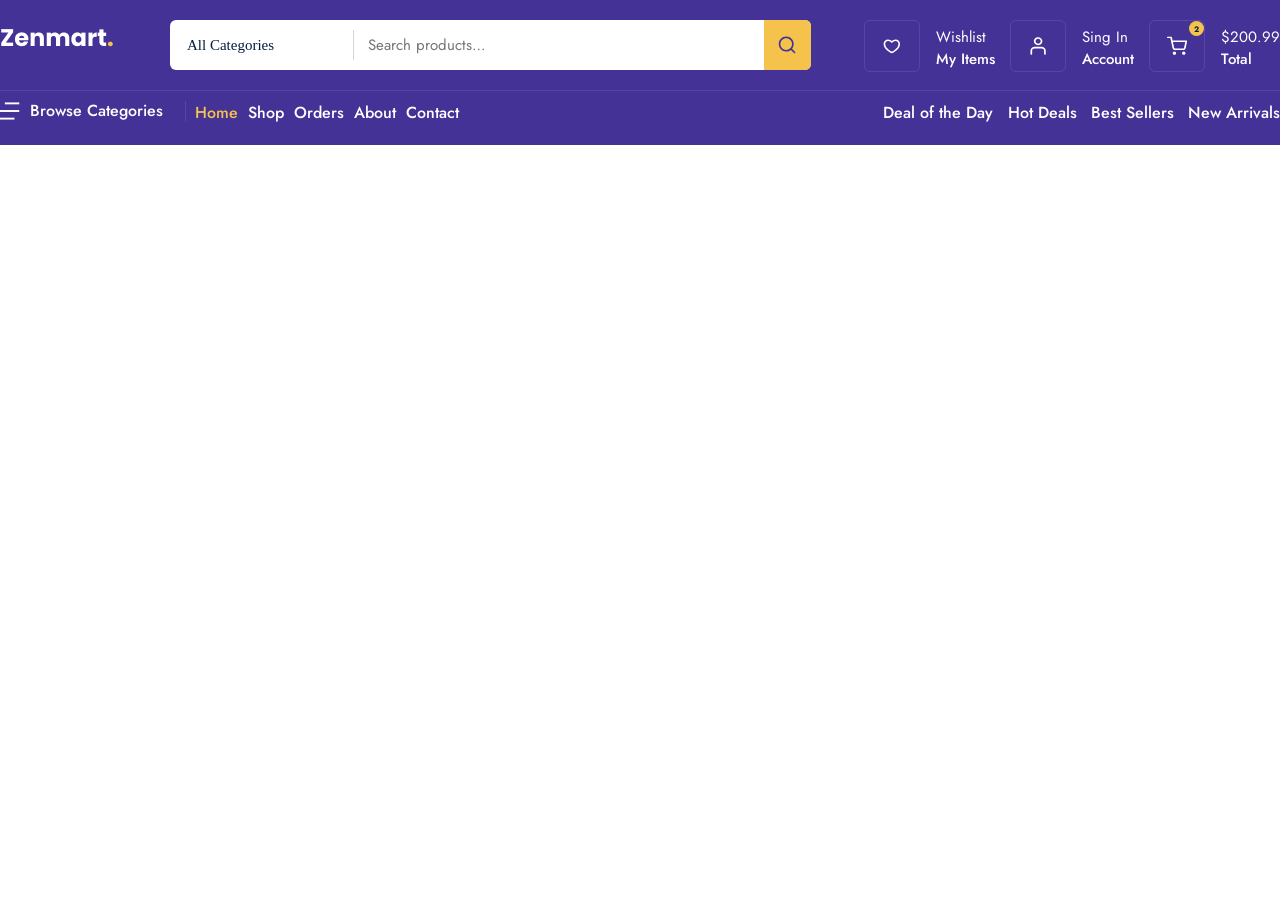
==== homepage.html @ 5904e9ae "feat: complated navbar section public" ====
<!DOCTYPE html>
<html lang="en">
<head>
    <meta charset="UTF-8">
    <meta name="viewport" content="width=device-width, initial-scale=1.0">
    <title>Zenmart</title>

    <link rel="preconnect" href="https://fonts.googleapis.com">
<link rel="preconnect" href="https://fonts.gstatic.com" crossorigin>
<link href="https://fonts.googleapis.com/css2?family=Jost:ital,wght@0,100..900;1,100..900&family=Playwrite+IT+Trad:wght@100..400&display=swap" rel="stylesheet">

    <link rel="stylesheet" href="./public/CSS/command.css">
    <link rel="stylesheet" href="./public/CSS/home.css">
</head>
<body>
    <div class="navbar_frame">
        <div class="container">
            <div class="navbar_top">
            <a href="./homepage.html">
                 <img src="./public/images/icons/logo.png" alt="">
            </a>
            <div class="nav_search_frame">
                <div class="search_box">
                    <div class="category_list">
                        <select name="" id="">
                            <option value="all" selected>All Categories</option>
                            <option value="computer">Computer</option>
                        </select>
                    </div>
                    <input type="text" placeholder="Search products…">
                </div>
                <div class="search_icon_box">
                    <img src="./public/images/icons/search.svg" alt="">
                </div>
            </div>

            <div class="nav_top_menu">
                <div class="top_menu_box">
                    <div class="box_icon_box">
                        <img src="./public/images/icons/heart.svg" />
                    </div>
                    <div class="box_info_box">
                        <span>Wishlist</span>
                        <strong>My Items</strong>
                    </div>
                </div>
               <div class="top_menu_box">
                    <div class="box_icon_box">
                        <img src="./public/images/icons/profile.svg" />
                    </div>
                    <div class="box_info_box">
                        <span>Sing In</span>
                        <strong>Account</strong>
                    </div>
                </div>
               <div class="top_menu_box">
                    <div class="box_icon_box">
                        <div class="basket_count">2</div>
                        <img src="./public/images/icons/shopping-cart.svg" />
                    </div>
                    <div class="box_info_box">
                        <span>$200.99</span>
                        <strong>Total</strong>
                    </div>
                </div>
            </div>
            </div>
            <div class="navbar_bott">
                <div class="navbar_bott_menu_box">
                    <div class="browse_box">
                        <img src="./public/images/icons/browse.svg" alt="">
                        <span>Browse Categories</span>
                    </div>

                    <div class="navbar_route_menu">
                        <a href="" class="title">Home</a>
                        <a href="">Shop</a>
                        <a href="">Orders</a>
                        <a href="">About</a>
                        <a href="">Contact</a>
                    </div>

                    <div class="sorting_menu">
                        <span>Deal of the Day </span>
                        <span>Hot Deals</span>
                        <span>Best Sellers</span>
                        <span>New Arrivals </span> 
                    </div>
                </div>
            </div>
        </div>
    </div>
</body>
</html>
---- public/CSS/command.css ----
html, body {
margin: 0;
padding: 0;
}

a {
    text-decoration: none;
}

p {
    margin: 0;
}
---- public/CSS/home.css ----
.navbar_frame {
    position: relative;
    width: 100%;
    height: 145px;

display: flex;
flex-direction: row;
justify-content: center;

    background-color:  rgba(68, 50, 151, 1);
}

.navbar_frame .container {
    position: relative;
    padding: 20px 0 14px;
    width: 1320px;
    height: auto;

    /* background-color: brown; */
}

.navbar_frame .container .navbar_top {
width: 100%;
height: 50px;

display: flex;
flex-direction: row;
justify-content: space-between;

/* background-color: aqua; */
}
.navbar_top .nav_search_frame {
    width: 641px;
    height: 50px;
    border-radius: 6px;

    display: flex;
    flex-direction: row;
    
    background: rgba(255, 255, 255, 1);
}

.nav_search_frame .search_box {
    padding: 10px 17px;
    display: flex;
    flex-direction: row;
    align-items: center;
}

.search_box .category_list {
   width: 166px;
   height: 30px;

   border-right: 1px solid rgba(214, 214, 214);
}

.category_list select {
  width: 140px;
  height: 30px;

  border: none;
  outline: none;
  appearance: none;
  background: transparent;

color: rgba(4, 30, 66, 1); 
font-family: 'Just';
font-style: 'Regular';
font-size: 15px;
font-weight: 400;
line-height: 22px;
letter-spacing: 0%;
}



.search_box input {
    margin-left: 12px;
width: 377px;
height: 22px;
border: none;
outline: none;

color: rgba(98, 105, 116, 1); 
font-family: "Jost";
font-style: Regular;
font-size: 15px;
font-weight: 400;
line-height: 22px;
letter-spacing: 0%;
text-align: left;
}

.nav_search_frame .search_icon_box {
    width: 50px;
    height: 50px;
    border-radius: 0px 6px 6px 0px;
    display: flex;
    justify-content: center;
    align-items: center;

    background: rgba(245, 195, 75, 1);
}

.navbar_top .nav_top_menu {
    width: 416px;
    height: 50px;


    display: flex;
    flex-direction: row;
    justify-content: space-between;
    /* background-color: brown; */
}

.nav_top_menu .top_menu_box {
    display: flex;
    flex-direction: row;
}

.top_menu_box .box_icon_box {
    position: relative;
    width: 54px;
    height: 50px;

    display: flex;
    justify-content: center;
    align-items: center;
    border: 1px solid rgb(255, 255, 255, 0.1);
    border-radius: 6px;
}

.box_icon_box img {
    width: 22px;
    height: 22px;
}

.top_menu_box .box_info_box{
    margin-left: 16px;
    display: flex;
    flex-direction: column;
    /* align-items: center; */
    justify-content: flex-end;
}
.box_info_box span {
    color: rgba(255, 255, 255, 1); 
font-family: "Jost";
font-style: Regular;
font-size: 15px;
font-weight: 400;
line-height: 22px;
letter-spacing: 0%;
text-align: left;


}
.box_info_box strong {
    color: rgba(255, 255, 255, 1); 
font-family: "Jost";
font-style: Regular;
font-size: 15px;
font-weight: 500;
line-height: 22px;
letter-spacing: 0%;
text-align: left;


}
.box_icon_box .basket_count {
position: absolute;
top: 0;
right: 0;
width: 15px;
height: 15px;

display: flex;
justify-content: center;
align-items: center;

background: rgba(245, 195, 75, 1);
border-radius: 50%;

color: rgba(11, 30, 64, 1); 
font-family: "Inter";
font-family: 'Jost';
font-size: 8px;
font-weight: 700;
line-height: 10px;
letter-spacing: 0%;
text-align: left;

}

.navbar_frame .container .navbar_bott {
    margin-top: 20px;
    border-top: 1px solid #5747A2;

}
.navbar_bott .navbar_bott_menu_box {
    margin-top: 10px;
    height: 20px;

    display: flex;
    flex-direction: row;
    justify-content: space-between;
}

.navbar_bott .browse_box {
    width: 185px;
    display: flex;
    flex-direction: row;
    align-items: center;
    border-right: 1px solid #5747A2;
}

.navbar_bott img {
    width: 20px;
    height: 18px;
}

.browse_box span {
    color: rgba(255, 255, 255, 1); 
font-family: "Jost";
font-style: Medium;
font-size: 16px;
font-weight: 500;
line-height: 28px;
letter-spacing: 0%;
text-align: left;
margin-left: 10px;
}


.navbar_bott_menu_box .navbar_route_menu {
    width: 670px;
    display: flex;
    flex-direction: row;
}
.navbar_route_menu a {
margin-right: 10px;
font-family: "Jost";
font-style: Medium;
font-size: 16px;
font-weight: 500;
color: #fff;
}

.navbar_route_menu a.title {
    color: #F5C34B;
}

.sorting_menu span {
    margin-left: 10px;
color: rgba(255, 255, 255, 1); 
font-family: "Jost";
font-style: Medium;
font-size: 16px;
font-weight: 500;

}
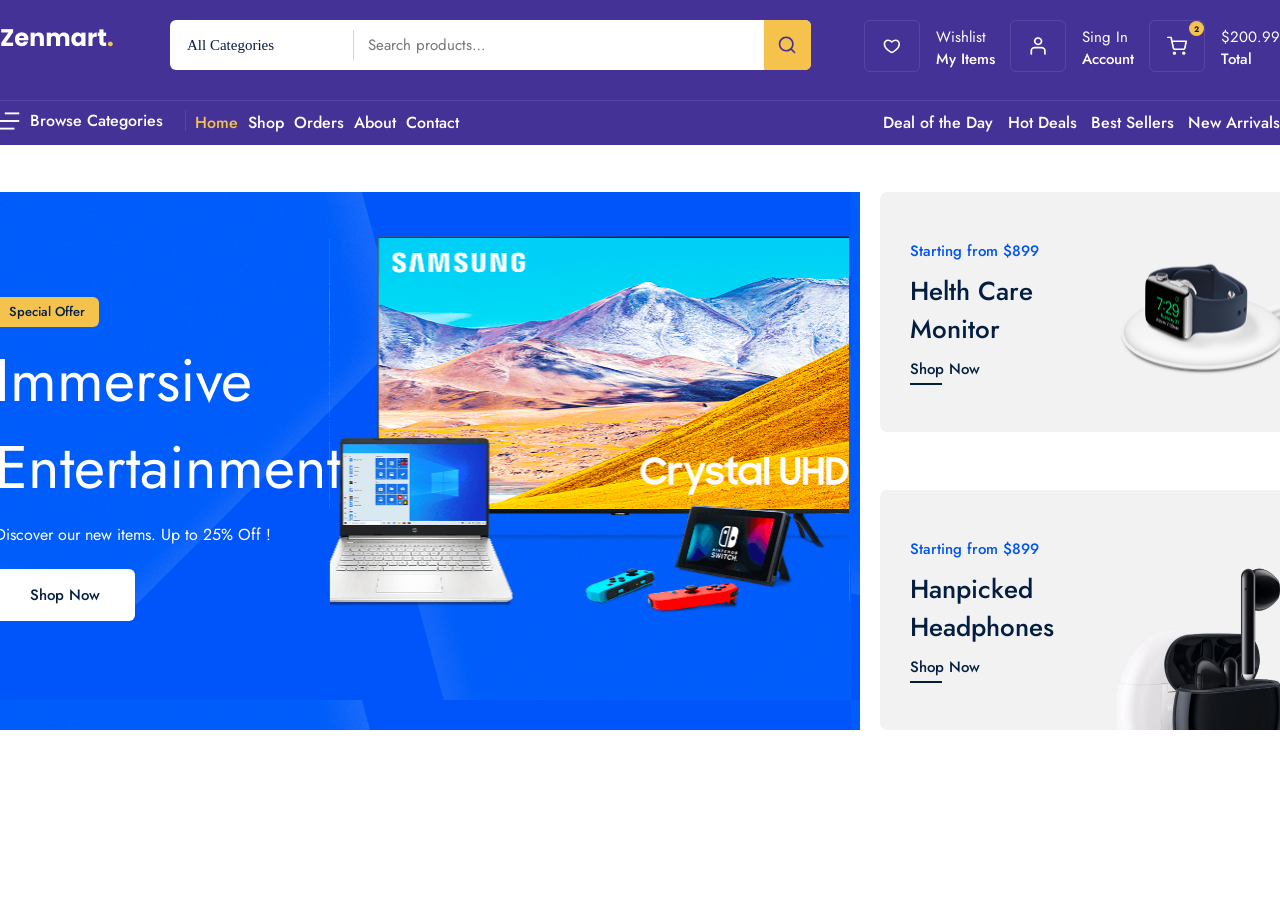
==== commit b8b55dd8: "feat: complated header frame" ====
--- a/homepage.html
+++ b/homepage.html
@@ -90,5 +90,44 @@
             </div>
         </div>
     </div>
+    <div class="home_page">
+        <div class="header_frame">
+            <div class="container">
+                <div class="header_left">
+                    <div class="header_content">
+                        <div>Special Offer</div>
+                        <span>Immersive Entertainment</span>
+                        <p>Discover our new items. Up to 25% Off !</p>
+                        <a href="">Shop Now</a>
+                        <img src="./public/images/icons/header_img.svg" alt="">
+                    </div>
+                </div>
+                <div class="header_right">
+                    <div class="header_box">
+                        <div class="box_left">
+                            <span>Starting from $899</span>
+                            <p>Helth Care Monitor</p>
+                            <a href="">Shop Now</a>
+                            <div class="hover_border"></div>
+                        </div>
+                        <div class="box_right">
+                            <img src="./public/images/icons/smart_watch.svg" alt="">
+                        </div>
+                    </div>
+                    <div class="header_box">
+                        <div class="box_left">
+                            <span>Starting from $899</span>
+                            <p>Hanpicked Headphones</p>
+                            <a href="">Shop Now</a>
+                            <div class="hover_border"></div>
+                        </div>
+                        <div class="box_right">
+                            <img src="public/images/icons/headppp.jpg" alt="">
+                        </div>
+                    </div>
+                </div>
+            </div>
+        </div>
+    </div>
 </body>
 </html>
--- a/public/CSS/command.css
+++ b/public/CSS/command.css
@@ -9,4 +9,311 @@
 
 p {
     margin: 0;
+}
+
+.container {
+    position: relative;
+    width: 1320px;
+    height: auto;
+    display: flex;
+}
+
+
+
+.navbar_frame .container {
+    position: relative;
+    width: 1320px;
+    height: auto;
+    display: flex;
+    flex-direction: row;
+    justify-content: space-between;
+
+    /* background-color: brown; */
+}
+
+/* NAVBAR */
+
+.navbar_frame {
+    position: relative;
+    width: 100%;
+    height: 145px;
+
+display: flex;
+flex-direction: row;
+justify-content: center;
+
+    background-color:  rgba(68, 50, 151, 1);
+}
+
+.navbar_frame .container {
+    /* position: relative; */
+    padding: 20px 0 14px;
+    /* width: 1320px; */
+    /* height: auto; */
+    flex-direction: column;
+
+    /* background-color: brown; */
+}
+
+.navbar_frame .container .navbar_top {
+width: 100%;
+height: 50px;
+
+display: flex;
+flex-direction: row;
+justify-content: space-between;
+
+/* background-color: aqua; */
+}
+
+.navbar_frame .navbar_top .nav_search_frame {
+    width: 641px;
+    height: 50px;
+    border-radius: 6px;
+
+    display: flex;
+    flex-direction: row;
+    
+    background: rgba(255, 255, 255, 1);
+}
+
+
+.navbar_frame .nav_search_frame .search_box {
+    padding: 10px 17px;
+    display: flex;
+    flex-direction: row;
+    align-items: center;
+}
+
+
+.navbar_frame .search_box .category_list {
+   width: 166px;
+   height: 30px;
+
+   border-right: 1px solid rgba(214, 214, 214);
+}
+
+
+.navbar_frame .category_list select {
+  width: 140px;
+  height: 30px;
+
+  border: none;
+  outline: none;
+  appearance: none;
+  background: transparent;
+
+color: rgba(4, 30, 66, 1); 
+font-family: 'Just';
+font-style: 'Regular';
+font-size: 15px;
+font-weight: 400;
+line-height: 22px;
+letter-spacing: 0%;
+}
+
+
+
+
+.navbar_frame .search_box input {
+    margin-left: 12px;
+width: 377px;
+height: 22px;
+border: none;
+outline: none;
+
+color: rgba(98, 105, 116, 1); 
+font-family: "Jost";
+font-style: Regular;
+font-size: 15px;
+font-weight: 400;
+line-height: 22px;
+letter-spacing: 0%;
+text-align: left;
+}
+
+
+.navbar_frame .nav_search_frame .search_icon_box {
+    width: 50px;
+    height: 50px;
+    border-radius: 0px 6px 6px 0px;
+    display: flex;
+    justify-content: center;
+    align-items: center;
+
+    background: rgba(245, 195, 75, 1);
+}
+
+
+.navbar_frame .navbar_top .nav_top_menu {
+    width: 416px;
+    height: 50px;
+
+
+    display: flex;
+    flex-direction: row;
+    justify-content: space-between;
+    /* background-color: brown; */
+}
+
+
+.navbar_frame .nav_top_menu .top_menu_box {
+    display: flex;
+    flex-direction: row;
+}
+
+
+.navbar_frame .top_menu_box .box_icon_box {
+    position: relative;
+    width: 54px;
+    height: 50px;
+
+    display: flex;
+    justify-content: center;
+    align-items: center;
+    border: 1px solid rgb(255, 255, 255, 0.1);
+    border-radius: 6px;
+}
+
+
+.navbar_frame .box_icon_box img {
+    width: 22px;
+    height: 22px;
+}
+
+
+.navbar_frame .top_menu_box .box_info_box{
+    margin-left: 16px;
+    display: flex;
+    flex-direction: column;
+    /* align-items: center; */
+    justify-content: flex-end;
+}
+
+.navbar_frame .box_info_box span {
+    color: rgba(255, 255, 255, 1); 
+font-family: "Jost";
+font-style: Regular;
+font-size: 15px;
+font-weight: 400;
+line-height: 22px;
+letter-spacing: 0%;
+text-align: left;
+
+
+}
+
+.navbar_frame .box_info_box strong {
+    color: rgba(255, 255, 255, 1); 
+font-family: "Jost";
+font-style: Regular;
+font-size: 15px;
+font-weight: 500;
+line-height: 22px;
+letter-spacing: 0%;
+text-align: left;
+
+
+}
+
+.navbar_frame .box_icon_box .basket_count {
+position: absolute;
+top: 0;
+right: 0;
+width: 15px;
+height: 15px;
+
+display: flex;
+justify-content: center;
+align-items: center;
+
+background: rgba(245, 195, 75, 1);
+border-radius: 50%;
+
+color: rgba(11, 30, 64, 1); 
+font-family: "Inter";
+font-family: 'Jost';
+font-size: 8px;
+font-weight: 700;
+line-height: 10px;
+letter-spacing: 0%;
+text-align: left;
+
+}
+
+
+.navbar_frame .container .navbar_bott {
+    margin-top: 20px;
+    border-top: 1px solid #5747A2;
+
+}
+
+.navbar_frame .navbar_bott .navbar_bott_menu_box {
+    margin-top: 10px;
+    height: 20px;
+
+    display: flex;
+    flex-direction: row;
+    justify-content: space-between;
+}
+
+
+.navbar_frame .navbar_bott .browse_box {
+    width: 185px;
+    display: flex;
+    flex-direction: row;
+    align-items: center;
+    border-right: 1px solid #5747A2;
+}
+
+
+.navbar_frame .navbar_bott img {
+    width: 20px;
+    height: 18px;
+}
+
+
+.navbar_frame .browse_box span {
+    color: rgba(255, 255, 255, 1); 
+font-family: "Jost";
+font-style: Medium;
+font-size: 16px;
+font-weight: 500;
+line-height: 28px;
+letter-spacing: 0%;
+text-align: left;
+margin-left: 10px;
+}
+
+
+
+.navbar_frame .navbar_bott_menu_box .navbar_route_menu {
+    width: 670px;
+    display: flex;
+    flex-direction: row;
+}
+
+.navbar_frame .navbar_route_menu a {
+margin-right: 10px;
+font-family: "Jost";
+font-style: Medium;
+font-size: 16px;
+font-weight: 500;
+color: #fff;
+}
+
+
+.navbar_frame .navbar_route_menu a.title {
+    color: #F5C34B;
+}
+
+
+.navbar_frame .sorting_menu span {
+    margin-left: 10px;
+color: rgba(255, 255, 255, 1); 
+font-family: "Jost";
+font-style: Medium;
+font-size: 16px;
+font-weight: 500;
+
 }
--- a/public/CSS/home.css
+++ b/public/CSS/home.css
@@ -1,260 +1,183 @@
-.navbar_frame {
-    position: relative;
-    width: 100%;
-    height: 145px;
-
-display: flex;
-flex-direction: row;
-justify-content: center;
-
-    background-color:  rgba(68, 50, 151, 1);
+.home_page {
+    display: flex;
+    flex-direction: column;
 }
 
-.navbar_frame .container {
+.header_frame {
     position: relative;
-    padding: 20px 0 14px;
-    width: 1320px;
+    margin-top: 47px;
+    width: 100%;
     height: auto;
 
-    /* background-color: brown; */
+    display: flex;
+    justify-content: center;
 }
 
-.navbar_frame .container .navbar_top {
-width: 100%;
-height: 50px;
 
-display: flex;
-flex-direction: row;
-justify-content: space-between;
+.header_frame .container {
+    flex-direction: row;
 
-/* background-color: aqua; */
 }
-.navbar_top .nav_search_frame {
-    width: 641px;
-    height: 50px;
+
+
+.container .header_left {
+    position: relative;
+    padding: 15px;
+    width: 875px;
+    height: 508px;
+
+    background-color: #0053F6;
+    background-image: url(../images/icons/header_bg.svg);
+}
+
+
+.header_left .header_content {
+    /* margin-top: 90px; */
+    display: flex;
+    flex-direction: column;
+}
+
+.header_content div {
+    margin-top: 90px;
+    width: 104px;
+    height: 30px;
+    display: flex;
+    justify-content: center;
+    align-items: center;
+
     border-radius: 6px;
+    background: rgba(245, 195, 75, 1);
+
+    color: rgba(4, 30, 66, 1);
+    font-family: "Jost";
+font-style: normal;
+font-size: 13px;
+font-weight: 500;
+line-height: 22px;
+}
+
+.header_content span {
+    margin-top: 10px;
+    width: 428px;
+    /* height: 152px; */
+ font-family: "Jost";
+ font-style: normal;
+ font-weight: 400;
+ font-size: 60px;
+ line-height: 87px; 
+ color: #ffffff;
+}
+
+.header_content p {
+    margin-top: 10px;
+     font-family: "Jost";
+ font-style: normal;
+ font-weight: 400;
+ font-size: 16px;
+ line-height: 28px; 
+ color: #ffffff;
+}
+
+.header_content a {
+    margin-top: 20px;
+    width: 140px;
+    height: 52px;
+
+    display: flex;
+    justify-content: center;
+    align-items: center;
+
+    background: #ffffff;
+    border-radius: 6px;
+
+    color: rgba(4, 30, 66, 1);
+font-family: "Jost";
+font-style: normal;
+font-size: 15px;
+font-weight: 500;
+line-height: 22px;
+}
+
+.header_content img {
+    position: absolute;
+    right: 10px;
+}
+
+.container .header_right {
+    position: relative;
+    margin-left: 20px;
+    display: flex;
+    flex-direction: column;
+    justify-content: space-between;
+   
+}
+
+.header_right .header_box {
+    width: 420px;
+    height: 240px;
 
     display: flex;
     flex-direction: row;
-    
-    background: rgba(255, 255, 255, 1);
+   background: rgba(242, 242, 242, 1);
+   border-radius: 7px;
 }
 
-.nav_search_frame .search_box {
-    padding: 10px 17px;
+.header_right .box_left {
+    margin-left: 30px;
+    width: 50%;
+
     display: flex;
-    flex-direction: row;
-    align-items: center;
+    flex-direction: column;
+    justify-content: center;
 }
 
-.search_box .category_list {
-   width: 166px;
-   height: 30px;
+.box_left span {
+    color: rgba(0, 83, 246, 1);
 
-   border-right: 1px solid rgba(214, 214, 214);
-}
-
-.category_list select {
-  width: 140px;
-  height: 30px;
-
-  border: none;
-  outline: none;
-  appearance: none;
-  background: transparent;
-
-color: rgba(4, 30, 66, 1); 
-font-family: 'Just';
-font-style: 'Regular';
+font-family: "Jost";
+font-style: Medium;
 font-size: 15px;
-font-weight: 400;
-line-height: 22px;
-letter-spacing: 0%;
-}
-
-
-
-.search_box input {
-    margin-left: 12px;
-width: 377px;
-height: 22px;
-border: none;
-outline: none;
-
-color: rgba(98, 105, 116, 1); 
-font-family: "Jost";
-font-style: Regular;
-font-size: 15px;
-font-weight: 400;
+font-weight: 500;
 line-height: 22px;
 letter-spacing: 0%;
 text-align: left;
 }
 
-.nav_search_frame .search_icon_box {
-    width: 50px;
-    height: 50px;
-    border-radius: 0px 6px 6px 0px;
-    display: flex;
-    justify-content: center;
-    align-items: center;
+.box_left p {
+    margin: 10px 0;
+    color: rgba(4, 30, 66, 1);
 
-    background: rgba(245, 195, 75, 1);
+font-family: "Jost";
+font-style: normal;
+font-size: 26px;
+font-weight: 500;
+line-height: 38px;
+
+color: #041e42;
 }
 
-.navbar_top .nav_top_menu {
-    width: 416px;
-    height: 50px;
-
-
-    display: flex;
-    flex-direction: row;
-    justify-content: space-between;
-    /* background-color: brown; */
-}
-
-.nav_top_menu .top_menu_box {
-    display: flex;
-    flex-direction: row;
-}
-
-.top_menu_box .box_icon_box {
-    position: relative;
-    width: 54px;
-    height: 50px;
-
-    display: flex;
-    justify-content: center;
-    align-items: center;
-    border: 1px solid rgb(255, 255, 255, 0.1);
-    border-radius: 6px;
-}
-
-.box_icon_box img {
-    width: 22px;
-    height: 22px;
-}
-
-.top_menu_box .box_info_box{
-    margin-left: 16px;
-    display: flex;
-    flex-direction: column;
-    /* align-items: center; */
-    justify-content: flex-end;
-}
-.box_info_box span {
-    color: rgba(255, 255, 255, 1); 
-font-family: "Jost";
-font-style: Regular;
-font-size: 15px;
-font-weight: 400;
-line-height: 22px;
-letter-spacing: 0%;
-text-align: left;
-
-
-}
-.box_info_box strong {
-    color: rgba(255, 255, 255, 1); 
-font-family: "Jost";
-font-style: Regular;
+.box_left a {
+    font-family: "Jost";
+font-style: normal;
 font-size: 15px;
 font-weight: 500;
 line-height: 22px;
-letter-spacing: 0%;
-text-align: left;
-
-
-}
-.box_icon_box .basket_count {
-position: absolute;
-top: 0;
-right: 0;
-width: 15px;
-height: 15px;
-
-display: flex;
-justify-content: center;
-align-items: center;
-
-background: rgba(245, 195, 75, 1);
-border-radius: 50%;
-
-color: rgba(11, 30, 64, 1); 
-font-family: "Inter";
-font-family: 'Jost';
-font-size: 8px;
-font-weight: 700;
-line-height: 10px;
-letter-spacing: 0%;
-text-align: left;
-
+color: #041e42;
 }
 
-.navbar_frame .container .navbar_bott {
-    margin-top: 20px;
-    border-top: 1px solid #5747A2;
+.box_left .hover_border {
+    margin-top: 3px;
+    width: 32px;
+    height: 2px;
 
-}
-.navbar_bott .navbar_bott_menu_box {
-    margin-top: 10px;
-    height: 20px;
-
-    display: flex;
-    flex-direction: row;
-    justify-content: space-between;
+    background: rgba(4, 30, 66, 1);
 }
 
-.navbar_bott .browse_box {
-    width: 185px;
-    display: flex;
-    flex-direction: row;
-    align-items: center;
-    border-right: 1px solid #5747A2;
+.header_box .box_right {
+    width: 50%;
 }
 
-.navbar_bott img {
-    width: 20px;
-    height: 18px;
-}
-
-.browse_box span {
-    color: rgba(255, 255, 255, 1); 
-font-family: "Jost";
-font-style: Medium;
-font-size: 16px;
-font-weight: 500;
-line-height: 28px;
-letter-spacing: 0%;
-text-align: left;
-margin-left: 10px;
-}
-
-
-.navbar_bott_menu_box .navbar_route_menu {
-    width: 670px;
-    display: flex;
-    flex-direction: row;
-}
-.navbar_route_menu a {
-margin-right: 10px;
-font-family: "Jost";
-font-style: Medium;
-font-size: 16px;
-font-weight: 500;
-color: #fff;
-}
-
-.navbar_route_menu a.title {
-    color: #F5C34B;
-}
-
-.sorting_menu span {
-    margin-left: 10px;
-color: rgba(255, 255, 255, 1); 
-font-family: "Jost";
-font-style: Medium;
-font-size: 16px;
-font-weight: 500;
-
+.box_right img {
+    width: 100%;
+    height: 100%;   
 }
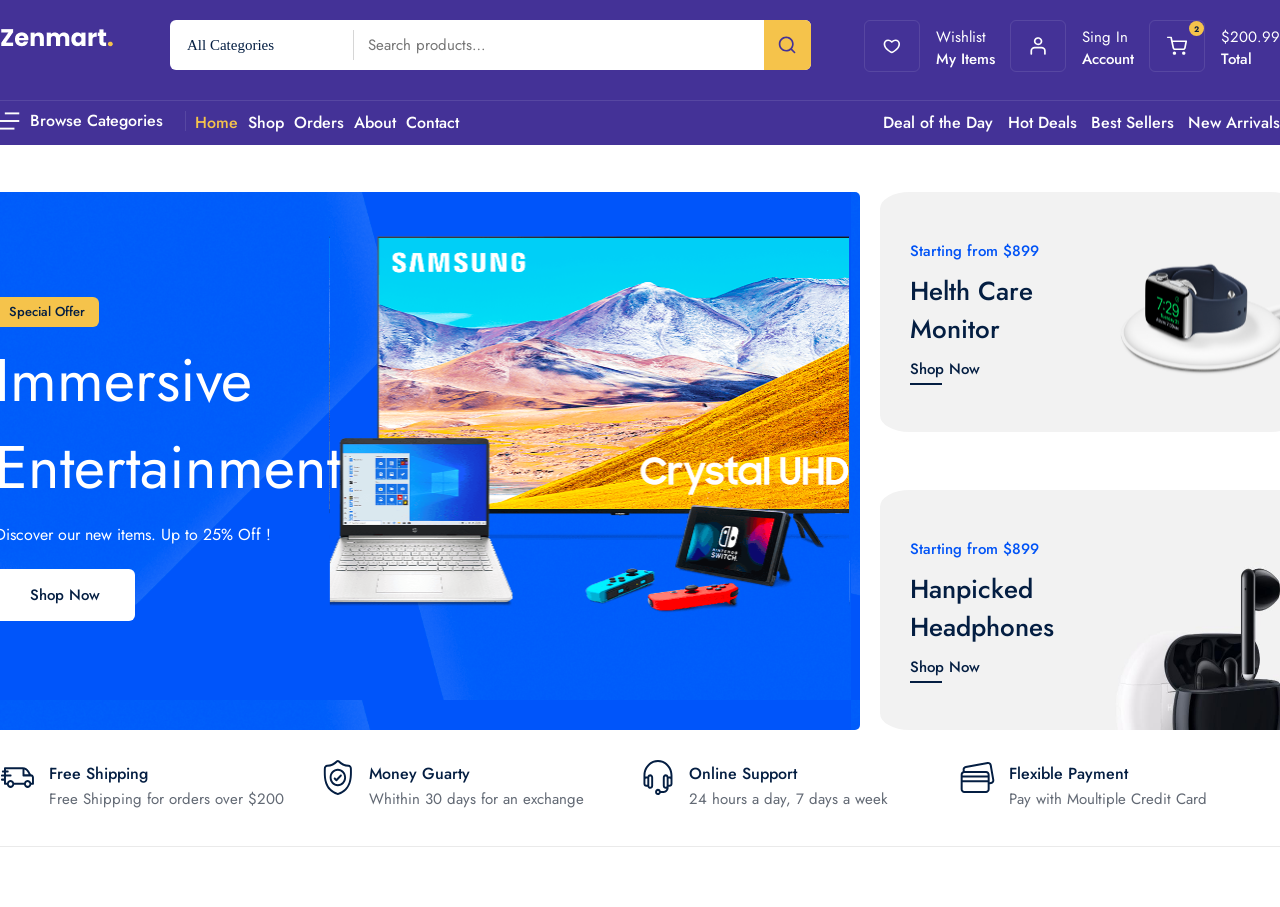
==== commit 20e6fea1: "feat: complated service section view" ====
--- a/homepage.html
+++ b/homepage.html
@@ -128,6 +128,38 @@
                 </div>
             </div>
         </div>
+        <div class="service_frame">
+            <div class="container">
+                <div class="service_box">
+                    <img src="./public/images/icons/track.svg" alt="">
+                    <div class="service_content">
+                        <span>Free Shipping</span>
+                        <p>Free Shipping for orders over $200</p>
+                    </div>
+                </div>
+                 <div class="service_box">
+                    <img src="./public/images/icons/garantue.svg" alt="">
+                    <div class="service_content">
+                        <span>Money Guarty</span>
+                        <p>Whithin 30 days for an exchange </p>
+                    </div>
+                </div>
+                 <div class="service_box">
+                    <img src="./public/images/icons/headphones.svg" alt="">
+                    <div class="service_content">
+                        <span>Online Support</span>
+                        <p>24 hours a day, 7 days a week</p>
+                    </div>
+                </div>
+                 <div class="service_box">
+                    <img src="./public/images/icons/payment.svg" alt="">
+                    <div class="service_content">
+                        <span>Flexible Payment</span>
+                        <p>Pay with Moultiple Credit Card</p>
+                    </div>
+                </div>
+            </div>
+        </div>
     </div>
 </body>
 </html>
--- a/public/CSS/home.css
+++ b/public/CSS/home.css
@@ -1,4 +1,5 @@
 .home_page {
+    padding-bottom: 60px;
     display: flex;
     flex-direction: column;
 }
@@ -20,7 +21,7 @@
 }
 
 
-.container .header_left {
+.header_frame .container .header_left {
     position: relative;
     padding: 15px;
     width: 875px;
@@ -28,16 +29,17 @@
 
     background-color: #0053F6;
     background-image: url(../images/icons/header_bg.svg);
-}
-
-
-.header_left .header_content {
+    border-radius: 5px;
+}
+
+
+.header_frame .header_left .header_content {
     /* margin-top: 90px; */
     display: flex;
     flex-direction: column;
 }
 
-.header_content div {
+.header_frame .header_content div {
     margin-top: 90px;
     width: 104px;
     height: 30px;
@@ -56,7 +58,7 @@
 line-height: 22px;
 }
 
-.header_content span {
+.header_frame .header_content span {
     margin-top: 10px;
     width: 428px;
     /* height: 152px; */
@@ -68,7 +70,7 @@
  color: #ffffff;
 }
 
-.header_content p {
+.header_frame .header_content p {
     margin-top: 10px;
      font-family: "Jost";
  font-style: normal;
@@ -78,7 +80,7 @@
  color: #ffffff;
 }
 
-.header_content a {
+.header_frame .header_content a {
     margin-top: 20px;
     width: 140px;
     height: 52px;
@@ -98,12 +100,12 @@
 line-height: 22px;
 }
 
-.header_content img {
+.header_frame .header_content img {
     position: absolute;
     right: 10px;
 }
 
-.container .header_right {
+.header_frame .container .header_right {
     position: relative;
     margin-left: 20px;
     display: flex;
@@ -112,17 +114,17 @@
    
 }
 
-.header_right .header_box {
+.header_frame .header_right .header_box {
     width: 420px;
     height: 240px;
 
     display: flex;
     flex-direction: row;
    background: rgba(242, 242, 242, 1);
-   border-radius: 7px;
-}
-
-.header_right .box_left {
+   border-radius: 7%;
+}
+
+.header_frame .header_right .box_left {
     margin-left: 30px;
     width: 50%;
 
@@ -131,7 +133,7 @@
     justify-content: center;
 }
 
-.box_left span {
+.header_frame .box_left span {
     color: rgba(0, 83, 246, 1);
 
 font-family: "Jost";
@@ -143,7 +145,7 @@
 text-align: left;
 }
 
-.box_left p {
+.header_frame .box_left p {
     margin: 10px 0;
     color: rgba(4, 30, 66, 1);
 
@@ -156,7 +158,7 @@
 color: #041e42;
 }
 
-.box_left a {
+.header_frame .box_left a {
     font-family: "Jost";
 font-style: normal;
 font-size: 15px;
@@ -165,7 +167,7 @@
 color: #041e42;
 }
 
-.box_left .hover_border {
+.header_frame .box_left .hover_border {
     margin-top: 3px;
     width: 32px;
     height: 2px;
@@ -173,11 +175,74 @@
     background: rgba(4, 30, 66, 1);
 }
 
-.header_box .box_right {
+.header_frame .header_box .box_right {
     width: 50%;
 }
 
-.box_right img {
+.header_frame .box_right img {
     width: 100%;
     height: 100%;   
+}
+
+/* SERVICE */
+.home_page .service_frame {
+    position: relative;
+    width: 100%;
+    height: auto;
+    margin-top: 30px;
+
+    display: flex;
+    justify-content: center;
+}
+
+.service_frame .container {
+    flex-direction: row;
+
+}
+
+.service_frame .container .service_box {
+    width: 25%;
+    height: 86px;
+
+    display: flex;
+    flex-direction: row;
+
+    border-bottom: 1px solid #eaeaea;
+}
+
+.service_frame .service_box img {
+    width: 35px;
+    height: 35px;
+
+}
+
+.service_frame .service_box .service_content {
+    margin-left: 14px;
+
+    display: flex;
+    flex-direction: column;
+}
+
+.service_frame .service_content span {
+    color: rgba(4, 30, 66, 1);
+
+font-family: "Jost";
+font-style: Medium;
+font-size: 16px;
+font-weight: 500;
+line-height: 28px;
+letter-spacing: 0%;
+text-align: left;
+}
+
+.service_frame .service_content p {
+    color: rgba(98, 105, 116, 1);
+
+font-family: "Jost";
+font-style: Regular;
+font-size: 15px;
+font-weight: 400;
+line-height: 22px;
+letter-spacing: 0%;
+text-align: left;
 }
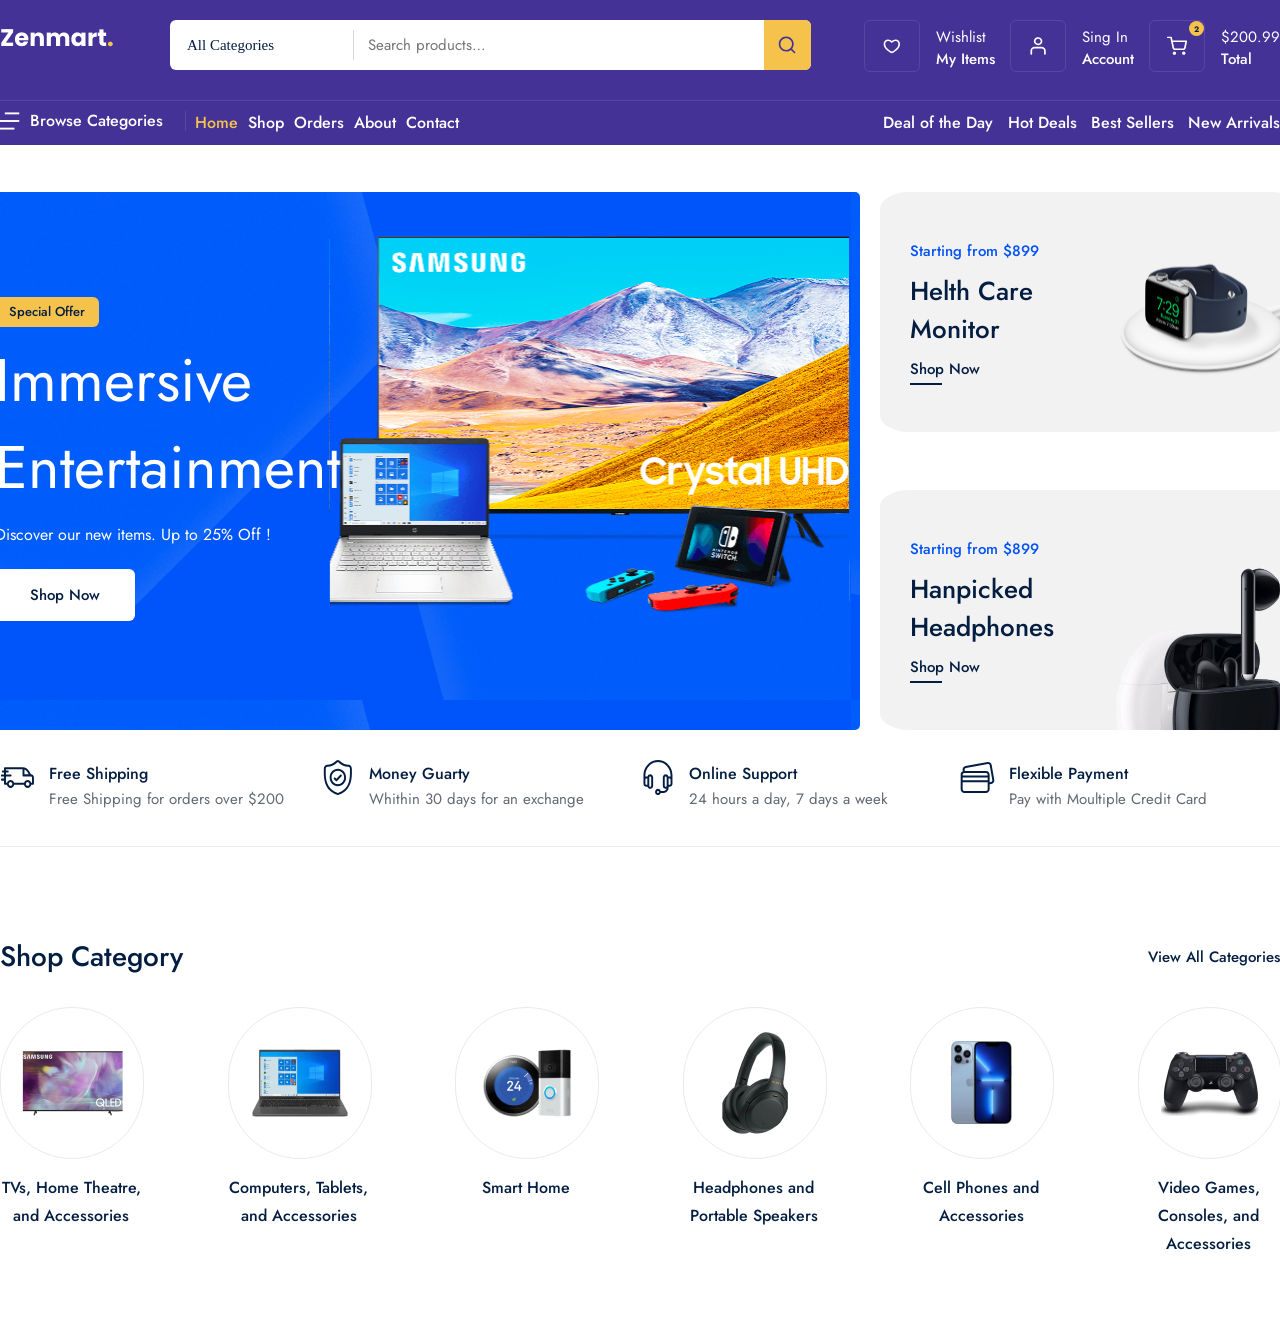
==== commit d3f7d328: "feat: complated category section view" ====
--- a/homepage.html
+++ b/homepage.html
@@ -160,6 +160,52 @@
                 </div>
             </div>
         </div>
+        <div class="shop_category_frame">
+            <div class="container">
+                <div class="category_top">
+                    <span>Shop Category</span>
+                    <a href="">View All Categories</a>
+                </div>
+                <div class="category_wrapper">
+                    <div class="category_box">
+                        <div class="category_img_box">
+                            <img src="./public/images/category/tv.png" alt="">
+                        </div>
+                        <span>TVs, Home Theatre, and Accessories</span>
+                    </div>
+                     <div class="category_box">
+                        <div class="category_img_box">
+                            <img src="./public/images/category/computer.png" alt="">
+                        </div>
+                        <span>Computers, Tablets, and Accessories</span>
+                    </div>
+                     <div class="category_box">
+                        <div class="category_img_box">
+                            <img src="./public/images/category/smart.png" alt="">
+                        </div>
+                        <span>Smart Home</span>
+                    </div>
+                     <div class="category_box">
+                        <div class="category_img_box">
+                            <img src="./public/images/category/headphone.png" alt="">
+                        </div>
+                        <span>Headphones and Portable Speakers</span>
+                    </div>
+                     <div class="category_box">
+                        <div class="category_img_box">
+                            <img src="./public/images/category/phone.png" alt="">
+                        </div>
+                        <span>Cell Phones and Accessories</span>
+                    </div>
+                     <div class="category_box">
+                        <div class="category_img_box">
+                            <img src="./public/images/category/game.png" alt="">
+                        </div>
+                        <span>Video Games, Consoles, and Accessories</span>
+                    </div>
+                </div>
+            </div>
+        </div>
     </div>
 </body>
 </html>
--- a/public/CSS/home.css
+++ b/public/CSS/home.css
@@ -245,4 +245,101 @@
 line-height: 22px;
 letter-spacing: 0%;
 text-align: left;
+}
+
+/* SHOP CATEGORY */
+
+.shop_category_frame {
+    position: relative;
+    margin-top: 90px;
+    width: 100%;
+    height: auto;
+
+    display: flex;
+    justify-content: center;
+}
+
+.shop_category_frame .container {
+    flex-direction: column;
+}
+
+.shop_category_frame .container .category_top {
+    width: 100%;
+    height: auto;
+
+    display: flex;
+    flex-direction: row;
+    justify-content: space-between;
+    align-items: center;
+}
+
+.shop_category_frame .category_top span {
+    color: rgba(4, 30, 66, 1);
+
+font-family: "Jost";
+font-style: Medium;
+font-size: 28px;
+font-weight: 500;
+line-height: 40px;
+letter-spacing: 0%;
+text-align: left;
+}
+
+.shop_category_frame .category_top a {
+color: rgba(4, 30, 66, 1);
+
+font-family: "Jost";
+font-style: normal;
+font-size: 15px;
+font-weight: 500;
+line-height: 22px;
+letter-spacing: 0%;
+}
+
+.shop_category_frame .category_top a:hover {
+    border-bottom: 2px  solid  rgba(4, 30, 66, 1);
+}
+
+.shop_category_frame .container .category_wrapper {
+    margin-top: 30px;
+    width: 100%;
+    height: auto;
+
+    display: flex;
+    flex-direction: row;
+    justify-content: space-between;
+}
+.shop_category_frame .category_wrapper .category_box {
+    width: 142px;
+    height: auto;
+
+    display: flex;
+    flex-direction: column;
+    cursor: pointer;
+}
+
+.shop_category_frame .category_box .category_img_box {
+    width: 100%;
+    height: 150px;
+    
+
+    display: flex;
+    align-items: center;
+    justify-content: center;
+    border: 1px solid #eaeaea;
+    border-radius: 150px;
+   
+}
+
+.shop_category_frame .category_box span {
+    margin-top: 15px;
+    color: rgba(4, 30, 66, 1);
+
+font-family: "Jost";
+font-style: Medium;
+font-size: 16px;
+font-weight: 500;
+line-height: 28px;
+letter-spacing: 0%;
+text-align: center;
 }
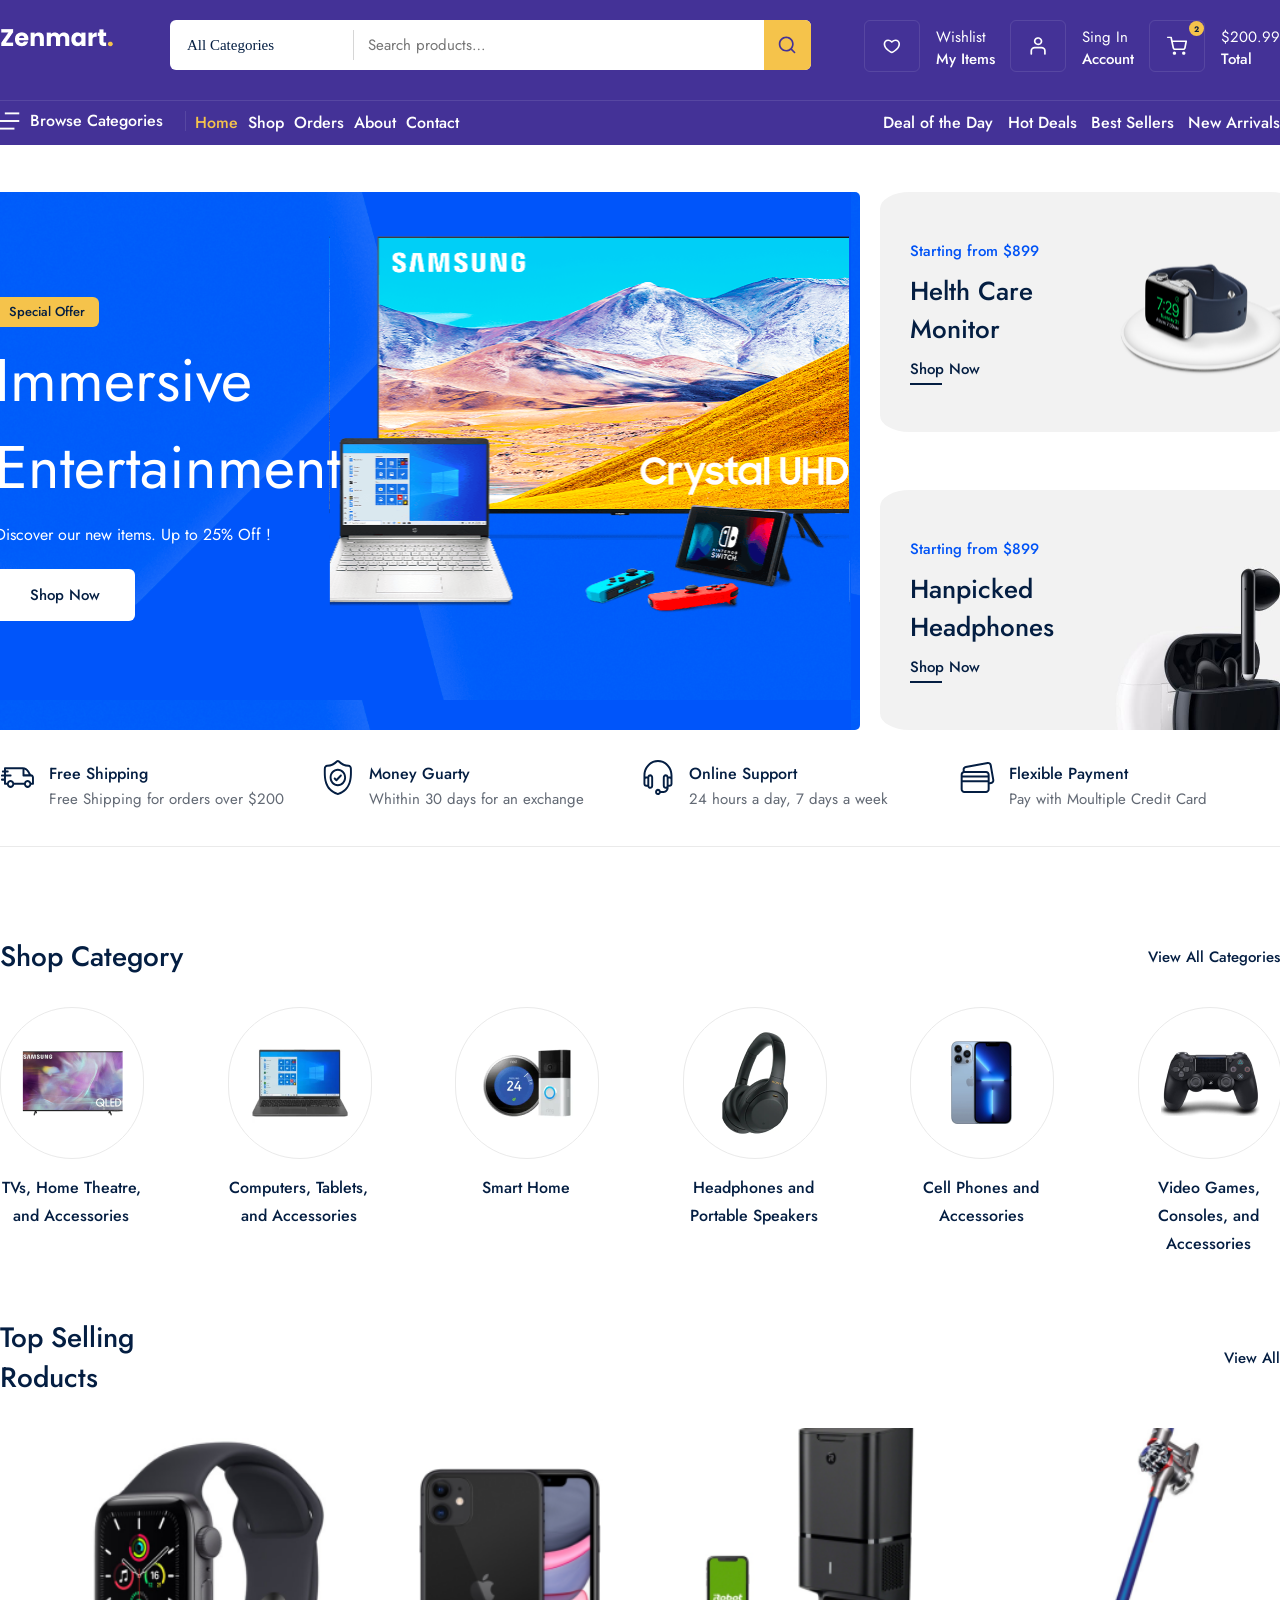
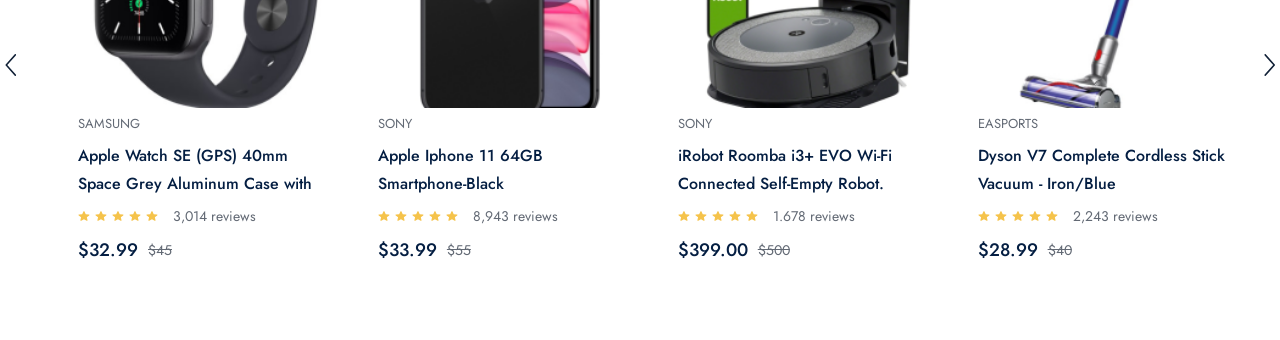
==== commit 09040d18: "feat: comlated top selling product section view" ====
--- a/homepage.html
+++ b/homepage.html
@@ -206,6 +206,136 @@
                 </div>
             </div>
         </div>
+
+        <div class="sellig_product_frame">
+            <div class="container">
+                <div class="category_top">
+                    <span>Top Selling <P></P>roducts</span>
+                    <a href="">View All</a>
+                </div>
+                 <div class="product_wrapper">
+                    <div class="next_prev_box">
+                        <img src="./public/images/icons/next.svg" alt="">
+                    </div>
+                    <div class="product_boxes">
+                        <div class="product_box">
+                            <a href="">
+                                <div class="product_img_box" style="background: url(./public/images/products/watch.png); background-size: cover;">
+                                    <div class="hover_box">
+                                        <button>Add to Card</button>
+                                    </div>
+                                </div>
+                            </a>
+                            <div class="product_content_box">
+                                <span class="product_title">Samsung</span>
+                                <a href="">
+                                    <p class="product_desc">Apple Watch SE (GPS) 40mm Space Grey Aluminum Case with</p>
+                                </a>
+                                <div class="reviw_box">
+                                    <img src="./public/images/icons/review.svg" alt="">
+                                    <img src="./public/images/icons/review.svg" alt="">
+                                    <img src="./public/images/icons/review.svg" alt="">
+                                    <img src="./public/images/icons/review.svg" alt="">
+                                    <img src="./public/images/icons/review.svg" alt="">
+                                    <span>3,014 reviews</span>
+                                </div>
+                                <div class="prace_box">
+                                    <strong>$32.99</strong>
+                                    <span>$45</span>
+                                </div>
+                            </div>
+                        </div>
+                        <div class="product_box">
+                            <a href="">
+                                <div class="product_img_box" style="background: url(./public/images/products/phone.png); background-size: cover;">
+                                    <div class="hover_box">
+                                        <button>Add to Card</button>
+                                    </div>
+                                </div>
+                            </a>
+                            <div class="product_content_box">
+                                <span class="product_title">Sony</span>
+                                <a href="">
+                                    <p class="product_desc">Apple Iphone 11 64GB Smartphone-Black</p>
+                                </a>
+                                <div class="reviw_box">
+                                    <img src="./public/images/icons/review.svg" alt="">
+                                    <img src="./public/images/icons/review.svg" alt="">
+                                    <img src="./public/images/icons/review.svg" alt="">
+                                    <img src="./public/images/icons/review.svg" alt="">
+                                    <img src="./public/images/icons/review.svg" alt="">
+                                    <span>8,943 reviews</span>
+                                </div>
+                                <div class="prace_box">
+                                    <strong>$33.99</strong>
+                                    <span>$55</span>
+                                </div>
+                            </div>
+                        </div>
+                        <div class="product_box">
+                            <a href="">
+                                <div class="product_img_box" style="background: url(./public/images/products/iRobot.png); background-size: cover;">
+                                    <div class="hover_box">
+                                        <button>Add to Card</button>
+                                    </div>
+                                </div>
+                            </a>
+                            <div class="product_content_box">
+                                <span class="product_title">Sony</span>
+                                <a href="">
+                                    <p class="product_desc">iRobot Roomba i3+ EVO Wi-Fi Connected Self-Empty Robot.</p>
+                                </a>
+                                <div class="reviw_box">
+                                    <img src="./public/images/icons/review.svg" alt="">
+                                    <img src="./public/images/icons/review.svg" alt="">
+                                    <img src="./public/images/icons/review.svg" alt="">
+                                    <img src="./public/images/icons/review.svg" alt="">
+                                    <img src="./public/images/icons/review.svg" alt="">
+                                    <span>1.678 reviews</span>
+                                </div>
+                                <div class="prace_box">
+                                    <strong>$399.00</strong>
+                                    <span>$500</span>
+                                </div>
+                            </div>
+                        </div>
+                        <div class="product_box">
+                            <a href="">
+                                <div class="product_img_box" style="background: url(./public/images/products/dyson.png); background-size: cover;">
+                                    <div class="hover_box">
+                                        <button>Add to Card</button>
+                                    </div>
+                                </div>
+                            </a>
+                            <div class="product_content_box">
+                                <span class="product_title">easports</span>
+                                <a href="">
+                                    <p class="product_desc">Dyson V7 Complete Cordless Stick Vacuum - Iron/Blue</p>
+                                </a>
+                                <div class="reviw_box">
+                                    <img src="./public/images/icons/review.svg" alt="">
+                                    <img src="./public/images/icons/review.svg" alt="">
+                                    <img src="./public/images/icons/review.svg" alt="">
+                                    <img src="./public/images/icons/review.svg" alt="">
+                                    <img src="./public/images/icons/review.svg" alt="">
+                                    <span>2,243 reviews</span>
+                                </div>
+                                <div class="prace_box">
+                                    <strong>$28.99</strong>
+                                    <span>$40</span>
+                                </div>
+                            </div>
+                        </div>
+                        <div class="next_prev_box" style="transform: scaleX(-1);">
+                        <img src="./public/images/icons/next.svg" alt="">
+                    </div>
+                    </div>
+                 </div>
+                  <div class="product_paginaton_box"></div>
+            </div>
+        </div>
+
+
     </div>
 </body>
 </html>
--- a/public/CSS/home.css
+++ b/public/CSS/home.css
@@ -2,6 +2,45 @@
     padding-bottom: 60px;
     display: flex;
     flex-direction: column;
+}
+
+.container .category_top {
+    width: 100%;
+    height: auto;
+
+    display: flex;
+    flex-direction: row;
+    justify-content: space-between;
+    align-items: center;
+}
+
+.container .category_top span {
+    color: rgba(4, 30, 66, 1);
+
+font-family: "Jost";
+font-style: Medium;
+font-size: 28px;
+font-weight: 500;
+line-height: 40px;
+text-transform: capitalize;
+letter-spacing: 0%;
+text-align: left;
+}
+
+.container .category_top a {
+color: rgba(4, 30, 66, 1);
+
+font-family: "Jost";
+font-style: normal;
+font-size: 15px;
+font-weight: 500;
+line-height: 22px;
+text-transform: capitalize;
+letter-spacing: 0%;
+}
+
+.container .category_top a:hover {
+    border-bottom: 2px  solid  rgba(4, 30, 66, 1);
 }
 
 .header_frame {
@@ -263,42 +302,9 @@
     flex-direction: column;
 }
 
-.shop_category_frame .container .category_top {
-    width: 100%;
-    height: auto;
-
-    display: flex;
-    flex-direction: row;
-    justify-content: space-between;
-    align-items: center;
-}
-
-.shop_category_frame .category_top span {
-    color: rgba(4, 30, 66, 1);
-
-font-family: "Jost";
-font-style: Medium;
-font-size: 28px;
-font-weight: 500;
-line-height: 40px;
-letter-spacing: 0%;
-text-align: left;
-}
-
-.shop_category_frame .category_top a {
-color: rgba(4, 30, 66, 1);
-
-font-family: "Jost";
-font-style: normal;
-font-size: 15px;
-font-weight: 500;
-line-height: 22px;
-letter-spacing: 0%;
-}
-
-.shop_category_frame .category_top a:hover {
-    border-bottom: 2px  solid  rgba(4, 30, 66, 1);
-}
+
+
+
 
 .shop_category_frame .container .category_wrapper {
     margin-top: 30px;
@@ -342,4 +348,199 @@
 line-height: 28px;
 letter-spacing: 0%;
 text-align: center;
+}
+
+/* SELLING PRUDUCT */
+
+.sellig_product_frame {
+    position: relative;
+    margin-top: 60px;
+    width: 100%;
+    height: auto;
+
+    display: flex;
+    justify-content: center;
+    flex-direction: row;
+}
+.sellig_product_frame .container {
+    flex-direction: column;
+
+}
+
+.container .product_wrapper {
+    position: relative;
+    margin-top: 30px;
+    width: 100%;
+    height: auto;
+
+    display: flex;
+    flex-direction: row;
+    justify-content: space-between;
+}
+
+.product_wrapper .next_prev_box
+{
+    width: 25px;
+}
+
+.next_prev_box img {
+    position: absolute;
+    top: 50%;
+
+}
+
+.product_wrapper .product_boxes {
+    position: relative;
+    width: 1224px;
+    height: 452px;
+
+    display: flex;
+    flex-direction: row;
+}
+
+.product_boxes .product_box {
+    width: 306px;
+    height: 100%;
+
+    display: flex;
+    flex-direction: column;
+    /* cursor: pointer; */
+}
+
+.product_box .product_img_box {
+    width: 100%;
+    height: 280px;
+}
+
+.product_img_box .hover_box {
+    display: none;
+  
+    width: 100%;
+    height: 100%;
+
+    flex-direction: column;
+    justify-content: flex-end;
+    align-items: center;
+}
+
+.hover_box button {
+    margin-bottom: 10px;
+    width: 260px;
+    height: 50px;
+
+    display: flex;
+    align-items: center;
+    justify-content: center;
+    border: none;
+    background: #0053F6;
+    border-radius: 6px;
+    box-shadow: 0px 5px 20px rgba(0, 83, 246, 1);
+
+    color: rgba(255, 255, 255, 1);
+
+font-family: "Jost";
+font-style: Medium;
+font-size: 15px;
+font-weight: 500;
+line-height: 22px;
+letter-spacing: 0%;
+
+}
+
+
+.product_img_box:hover .hover_box {
+    display: flex;
+}
+
+.product_box .product_content_box {
+    width: 100%;
+    padding: 5px 22px;
+    height: auto;
+    box-sizing: border-box;
+}
+
+.product_content_box .product_title {
+color: rgba(98, 105, 116, 1);
+
+font-family: "Jost";
+font-style: 'regular';
+font-size: 13px;
+font-weight: 400;
+line-height: 22px;
+letter-spacing: 0%;
+text-align: left;
+text-transform: uppercase;
+}
+
+.product_content_box .product_desc {
+   margin-top: 7px;
+   height: 56px;
+   color: rgba(4, 30, 66, 1);
+
+font-family: "Jost";
+font-style: normal;
+font-size: 16px;
+font-weight: 500;
+line-height: 28px;
+letter-spacing: 0%;
+text-align: left;
+overflow: hidden;
+}
+.product_content_box .reviw_box {
+    margin-top: 7px;
+    display: flex;
+    flex-direction: row;
+    align-items: center;
+}
+
+.reviw_box img {
+    margin-right: 5px;
+}
+
+.reviw_box span {
+    margin-left: 10px;
+
+    color: rgba(98, 105, 116, 1);
+
+font-family: "Jost";
+font-style: 'Regular';
+font-size: 14px;
+font-weight: 400;
+line-height: 22px;
+letter-spacing: 0%;
+text-align: left;
+}
+
+.product_content_box .prace_box {
+    margin-top: 10px;
+    display: flex;
+    flex-direction: row;
+    align-items: center;
+
+}
+
+.prace_box strong{
+   color: rgba(4, 30, 66, 1);
+
+font-family: "Jost";
+font-style: Medium;
+font-size: 18px;
+font-weight: 500;
+line-height: 26px;
+letter-spacing: 0%;
+text-align: left;
+}
+
+.prace_box span {
+    margin-left: 10px;
+color: rgba(98, 105, 116, 1);
+
+font-family: "Jost";
+font-style: Regular;
+font-size: 14px;
+font-weight: 400;
+line-height: 22px;
+letter-spacing: 0%;
+text-align: left;
+text-decoration-line: line-through;
 }
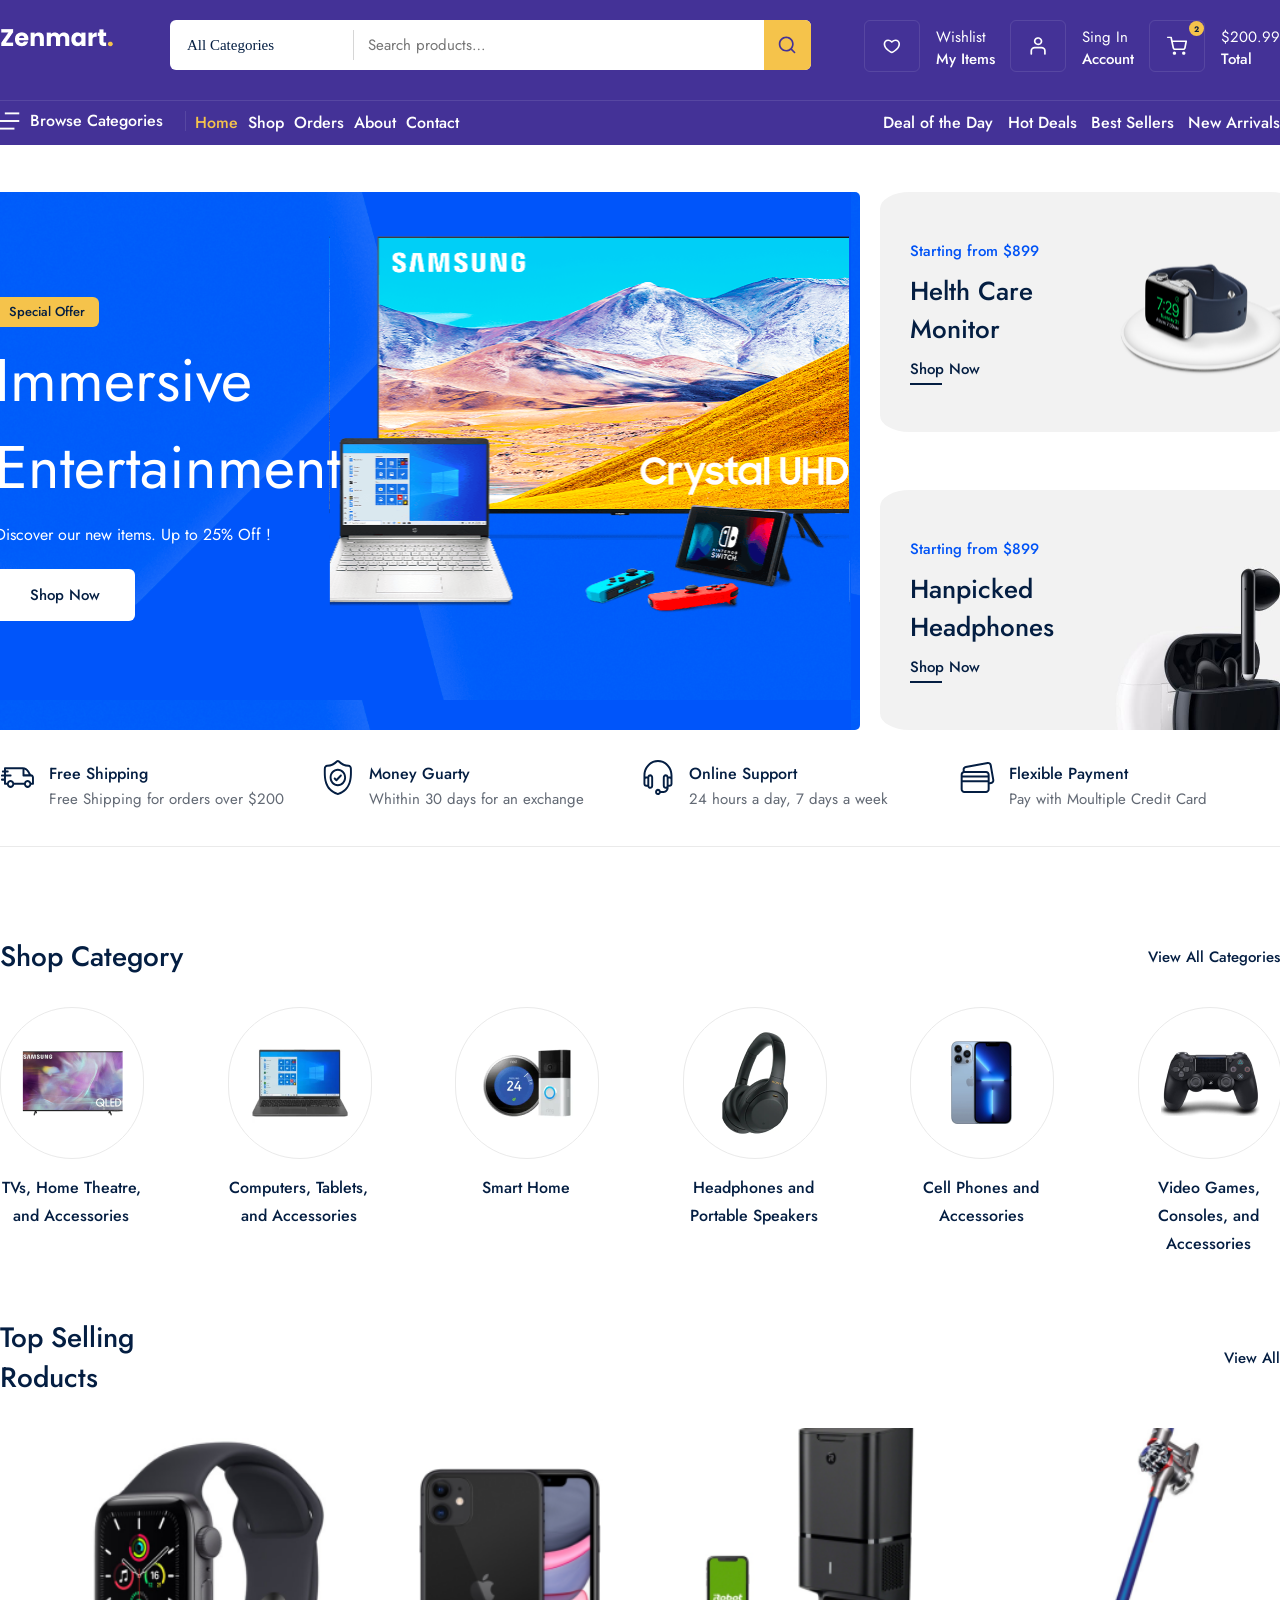
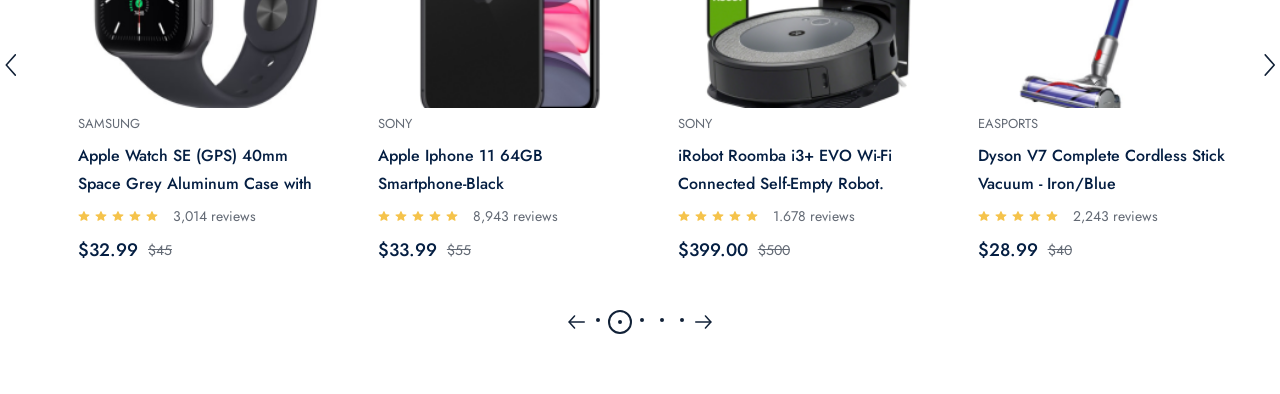
==== commit 7c934e29: "fix: refactor top selling product view" ====
--- a/homepage.html
+++ b/homepage.html
@@ -331,7 +331,31 @@
                     </div>
                     </div>
                  </div>
-                  <div class="product_paginaton_box"></div>
+                  <div class="paginaton_box">
+                    <div class="paginaton_main">
+                        <img src="./public/images/icons/arrow-prev_next.svg" alt="">
+                        <div class="pagination_dot">
+                            <div class="dot">
+                                <div></div>
+                            </div>
+                            <div class="dot active">
+                                <div></div>
+                            </div>
+                            <div class="dot">
+                                <div></div>
+                            </div>
+                             
+                             <div class="dot">
+                                <div></div>
+                            </div>
+                             <div class="dot">
+                                <div></div>
+                            </div>
+                            
+                        </div>
+                        <img src="./public/images/icons/arrow-prev_next.svg" style="transform: scaleX(-1);" alt="">
+                    </div>
+                  </div>
             </div>
         </div>
 
--- a/public/CSS/home.css
+++ b/public/CSS/home.css
@@ -41,6 +41,59 @@
 
 .container .category_top a:hover {
     border-bottom: 2px  solid  rgba(4, 30, 66, 1);
+}
+
+/* PAGINATION */
+
+.container .paginaton_box {
+    margin-top: 30px;
+    width: 100%;
+    height: auto;
+
+    display: flex;
+    flex-direction: row;
+    justify-content: center;
+}
+
+.container .paginaton_box .paginaton_main {
+    width: auto;
+    height: 24px;
+
+    display: flex;
+    flex-direction: row;
+    align-items: center;
+}
+
+.paginaton_main img {
+    cursor: pointer;
+}
+
+.container .paginaton_main .pagination_dot {
+    max-resolution: 0 20px;
+    display: flex;
+    flex-direction: row;
+}
+
+
+
+.container .pagination_dot .dot {
+    width: 20px;
+    height: 20px;
+
+    display: flex;
+    align-items: center;
+    justify-content: center;
+    border-radius: 50%;
+}
+.container .pagination_dot .dot.active {
+     border: 2px solid #112137;
+}
+
+.container .pagination_dot .dot div {
+    width: 4px;
+    height: 4px;
+    background: rgba(17, 33, 55, 1);
+    border-radius: 50%;
 }
 
 .header_frame {
@@ -367,7 +420,7 @@
 
 }
 
-.container .product_wrapper {
+.sellig_product_frame .container .product_wrapper {
     position: relative;
     margin-top: 30px;
     width: 100%;
@@ -378,18 +431,19 @@
     justify-content: space-between;
 }
 
-.product_wrapper .next_prev_box
+.sellig_product_frame .product_wrapper .next_prev_box
 {
     width: 25px;
 }
 
-.next_prev_box img {
+.sellig_product_frame .next_prev_box img {
     position: absolute;
     top: 50%;
-
-}
-
-.product_wrapper .product_boxes {
+    cursor: pointer;
+
+}
+
+.sellig_product_frame .product_wrapper .product_boxes {
     position: relative;
     width: 1224px;
     height: 452px;
@@ -398,7 +452,7 @@
     flex-direction: row;
 }
 
-.product_boxes .product_box {
+.sellig_product_frame .product_boxes .product_box {
     width: 306px;
     height: 100%;
 
@@ -407,12 +461,12 @@
     /* cursor: pointer; */
 }
 
-.product_box .product_img_box {
+.sellig_product_frame .product_box .product_img_box {
     width: 100%;
     height: 280px;
 }
 
-.product_img_box .hover_box {
+.sellig_product_frame .product_img_box .hover_box {
     display: none;
   
     width: 100%;
@@ -423,7 +477,7 @@
     align-items: center;
 }
 
-.hover_box button {
+.sellig_product_frame .hover_box button {
     margin-bottom: 10px;
     width: 260px;
     height: 50px;
@@ -448,18 +502,18 @@
 }
 
 
-.product_img_box:hover .hover_box {
-    display: flex;
-}
-
-.product_box .product_content_box {
+.sellig_product_frame .product_img_box:hover .hover_box {
+    display: flex;
+}
+
+.sellig_product_frame .product_box .product_content_box {
     width: 100%;
     padding: 5px 22px;
     height: auto;
     box-sizing: border-box;
 }
 
-.product_content_box .product_title {
+.sellig_product_frame .product_content_box .product_title {
 color: rgba(98, 105, 116, 1);
 
 font-family: "Jost";
@@ -472,7 +526,7 @@
 text-transform: uppercase;
 }
 
-.product_content_box .product_desc {
+.sellig_product_frame .product_content_box .product_desc {
    margin-top: 7px;
    height: 56px;
    color: rgba(4, 30, 66, 1);
@@ -486,18 +540,18 @@
 text-align: left;
 overflow: hidden;
 }
-.product_content_box .reviw_box {
+.sellig_product_frame .product_content_box .reviw_box {
     margin-top: 7px;
     display: flex;
     flex-direction: row;
     align-items: center;
 }
 
-.reviw_box img {
+.sellig_product_frame .reviw_box img {
     margin-right: 5px;
 }
 
-.reviw_box span {
+.sellig_product_frame .reviw_box span {
     margin-left: 10px;
 
     color: rgba(98, 105, 116, 1);
@@ -511,7 +565,7 @@
 text-align: left;
 }
 
-.product_content_box .prace_box {
+.sellig_product_frame .product_content_box .prace_box {
     margin-top: 10px;
     display: flex;
     flex-direction: row;
@@ -519,11 +573,11 @@
 
 }
 
-.prace_box strong{
+.sellig_product_frame .prace_box strong{
    color: rgba(4, 30, 66, 1);
 
 font-family: "Jost";
-font-style: Medium;
+font-style: normal;
 font-size: 18px;
 font-weight: 500;
 line-height: 26px;
@@ -531,16 +585,16 @@
 text-align: left;
 }
 
-.prace_box span {
+.sellig_product_frame .prace_box span {
     margin-left: 10px;
 color: rgba(98, 105, 116, 1);
 
 font-family: "Jost";
-font-style: Regular;
+font-style: 'Regular';
 font-size: 14px;
 font-weight: 400;
 line-height: 22px;
 letter-spacing: 0%;
 text-align: left;
 text-decoration-line: line-through;
-}+}
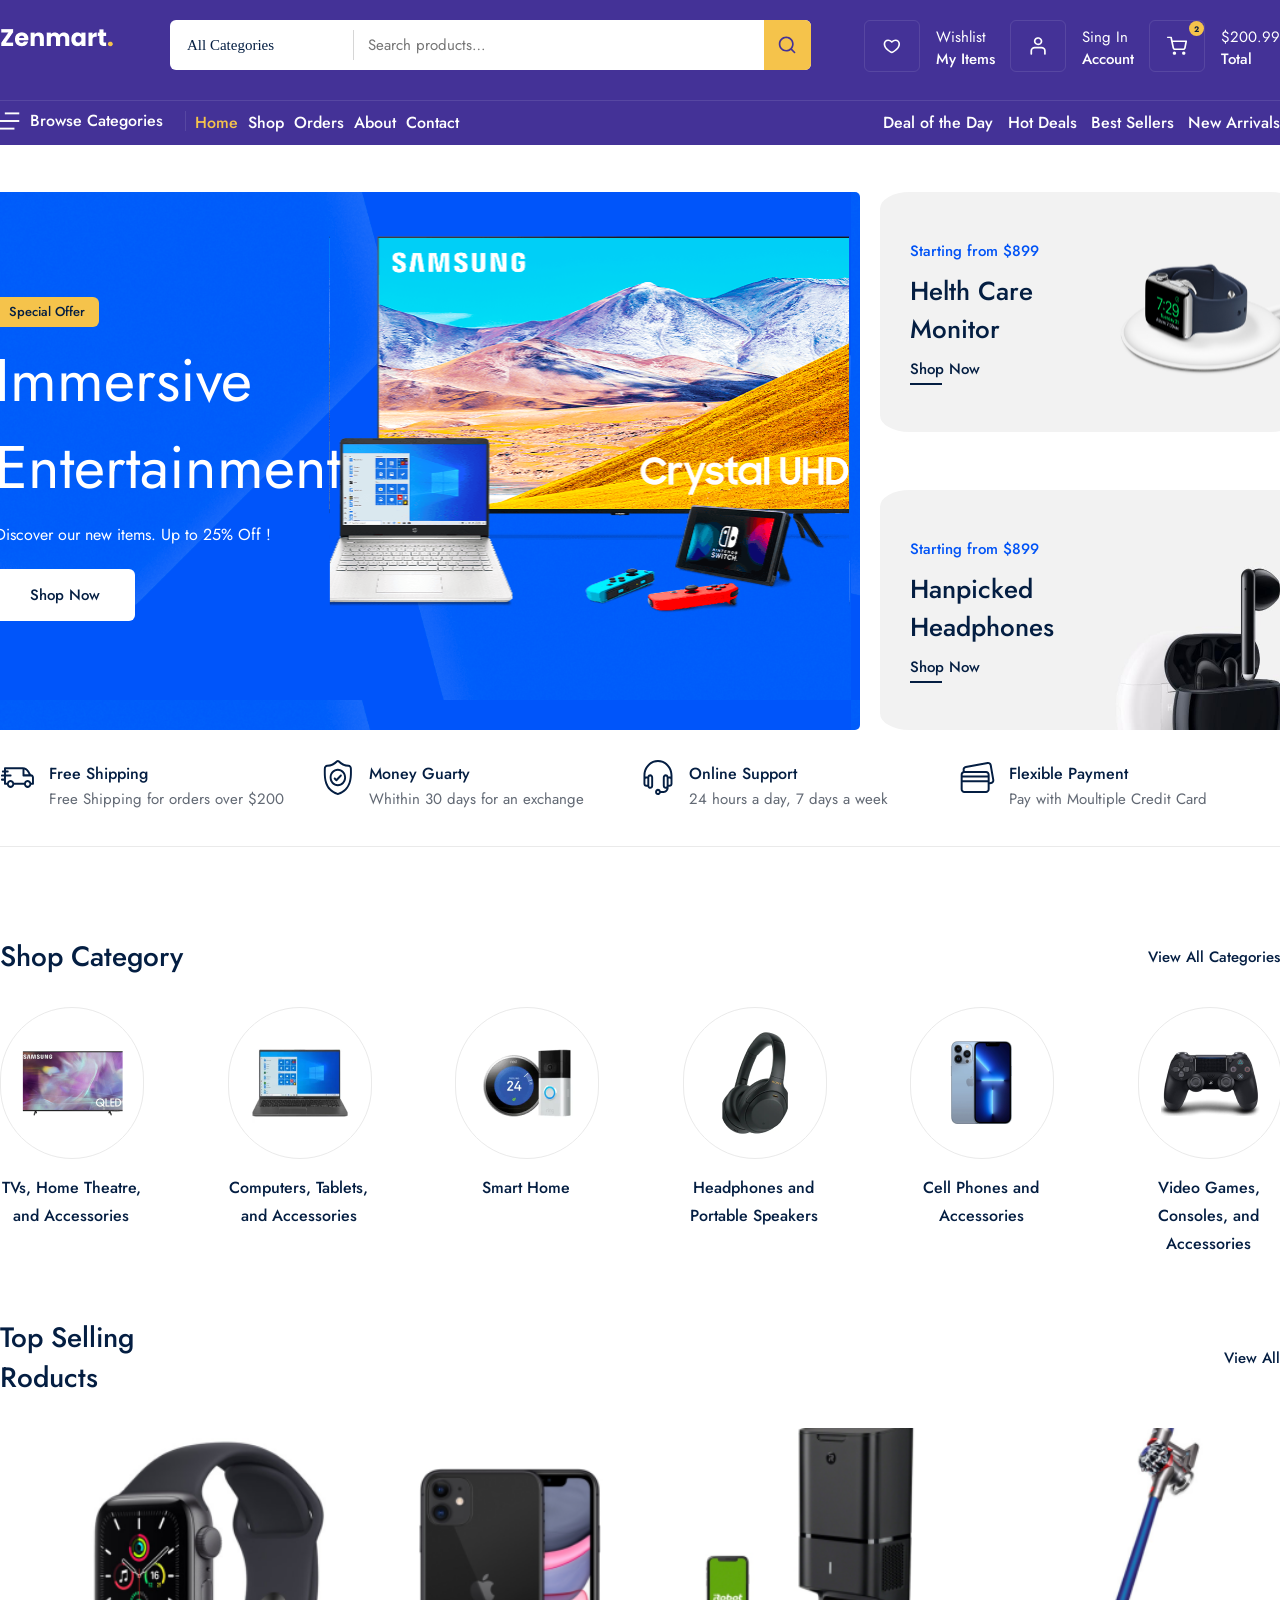
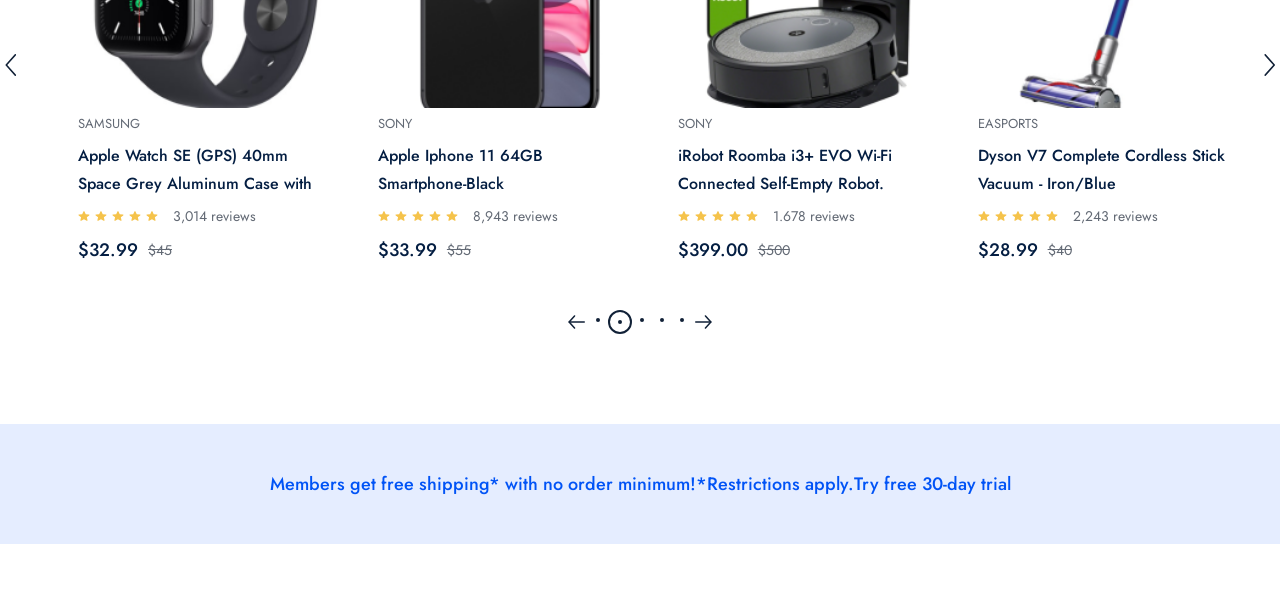
==== commit 013ce390: "feat: complated adv section view" ====
--- a/homepage.html
+++ b/homepage.html
@@ -358,8 +358,9 @@
                   </div>
             </div>
         </div>
-
-
+        <div class="adv_frame">
+            Members get free shipping* with no order minimum!*Restrictions apply.Try free 30-day trial
+        </div>
     </div>
 </body>
 </html>
--- a/public/CSS/home.css
+++ b/public/CSS/home.css
@@ -598,3 +598,23 @@
 text-align: left;
 text-decoration-line: line-through;
 }
+
+.home_page .adv_frame {
+    margin-top: 90px;
+    width: 100%;
+    height: 120px;
+    display: flex;
+    align-items: center;
+    justify-content: center;
+
+    color: rgba(0, 83, 246, 1);
+    background-color: #E5EDFF;
+
+font-family: "Jost";
+font-style: Medium;
+font-size: 18px;
+font-weight: 500;
+line-height: 26px;
+letter-spacing: 0%;
+text-align: center;
+}
